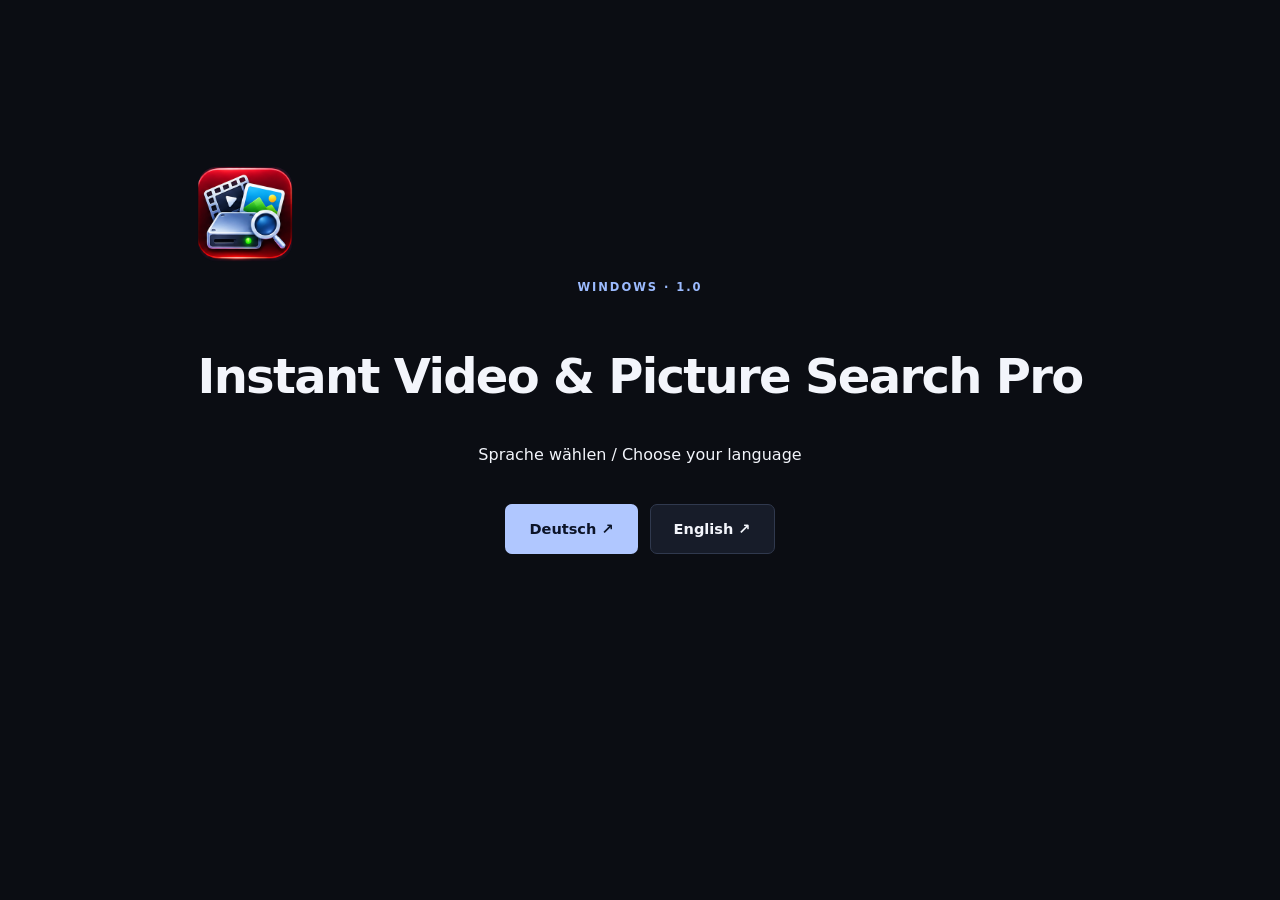
==== docs/index.html @ 2cf5ff82 "Publish bilingual project website and download consent" ====
<!doctype html><html lang="de"><head><meta charset="utf-8"><meta name="viewport" content="width=device-width,initial-scale=1"><meta name="robots" content="noindex,nofollow"><meta name="description" content="Instant Video & Picture Search Pro 1.0 · Sprache wählen / Choose your language"><title>Instant Video & Picture Search Pro · DE / EN</title><link rel="stylesheet" href="assets/css/site.css"><link rel="icon" href="favicon.ico"></head><body><main class="home-choice"><img src="assets/images/product-icon.png" width="96" height="96" alt="Instant Video &amp; Picture Search Pro"><p class="eyebrow">WINDOWS · 1.0</p><h1>Instant Video & Picture Search Pro</h1><p>Sprache wählen / Choose your language</p><div class="actions"><a class="button" href="de/index.html" lang="de">Deutsch ↗</a><a class="button secondary" href="en/index.html" lang="en">English ↗</a></div></main></body></html>
---- docs/assets/css/site.css ----
:root{color-scheme:dark;--bg:#0b0d13;--surface:#121620;--raised:#191e2c;--line:#2a3042;--text:#f3f5fb;--muted:#aab4c8;--blue:#9cbbff;--purple:#b9a6fa;--max:1180px}*{box-sizing:border-box}html{scroll-behavior:smooth;scroll-padding-top:95px}body{margin:0;background:var(--bg);color:var(--text);font:16px/1.65 "Segoe UI",system-ui,sans-serif}a{color:var(--blue);text-underline-offset:4px}a:hover{color:#d3dfff}button{font:inherit}a,button,summary{-webkit-tap-highlight-color:transparent}:focus-visible{outline:3px solid #c1afff;outline-offset:5px}img{display:block;max-width:100%;height:auto}p{margin:0 0 1.25em}h1,h2,h3{line-height:1.14;letter-spacing:-.035em}h1{font-size:clamp(2.5rem,5.2vw,4.75rem);font-weight:650;max-width:1000px;margin:22px auto}h2{font-size:clamp(1.9rem,3.2vw,2.85rem);font-weight:600;margin:0 0 22px}h3{font-size:1.2rem;margin:0 0 13px;letter-spacing:-.02em}ul,ol{padding-left:1.4em}li{margin:.5em 0}.wrap{width:min(var(--max),calc(100% - 64px));margin:auto}.skip{position:fixed;top:-80px;left:20px;padding:12px;background:var(--text);color:var(--bg);z-index:99}.skip:focus{top:12px}.site-header{border-bottom:1px solid #ffffff0e;background:#0b0d13ed;position:sticky;top:0;z-index:20;backdrop-filter:blur(16px)}.header-inner{display:flex;align-items:center;justify-content:space-between;gap:24px;min-height:84px}.brand{display:flex;align-items:center;gap:12px;text-decoration:none;color:var(--text);font-size:.96rem;font-weight:650;line-height:1.25;flex-shrink:0}.brand img{width:34px;height:34px}.brand small{font-size:.65rem;letter-spacing:.18em;color:var(--muted);font-weight:500}.nav{display:flex;align-items:center;gap:27px;flex-wrap:wrap}.nav a{text-decoration:none;color:var(--muted);font-size:.87rem}.nav a:hover{color:white}.languages{display:flex;gap:10px;border-left:1px solid var(--line);padding-left:23px;white-space:nowrap}.languages [aria-current]{color:var(--text);font-weight:700}.hero{text-align:center;padding:78px 0 0;background:radial-gradient(ellipse at 50% 30%,#25477c29,transparent 63%)}.eyebrow{color:var(--blue);text-transform:uppercase;letter-spacing:.17em;font-size:.72rem;font-weight:700}.hero .intro{font-size:1.18rem;color:var(--muted);max-width:660px;margin:0 auto 26px}.actions{display:flex;gap:12px;justify-content:center;flex-wrap:wrap;margin:28px 0}.button{display:inline-flex;justify-content:center;align-items:center;padding:12px 23px;border-radius:7px;background:#b0c7ff;color:#0c1428;text-decoration:none;font-weight:650;font-size:.91rem;border:1px solid transparent}.button:hover{background:#d0ddff;color:#0c1428}.button.secondary{background:#171c29;border-color:#30394e;color:var(--text)}.small-note{color:var(--muted);font-size:.8rem}.hero .small-note{margin-bottom:38px}.screenshot{margin:0;border:1px solid #343d54;border-radius:12px;overflow:hidden;background:#10151f;position:relative}.screenshot>a{display:block;cursor:zoom-in}.screenshot img{width:100%;aspect-ratio:16/9;object-fit:contain}.screenshot figcaption{display:flex;align-items:center;justify-content:space-between;gap:14px;border-top:1px solid var(--line);padding:13px 18px;color:var(--muted);font-size:.78rem;text-align:left}.badge{background:#242a3c;color:#d1c7f7;padding:3px 8px;border-radius:4px;font-size:.69rem;white-space:nowrap}.hero-shot{box-shadow:0 30px 90px #0008}.gallery{display:grid;grid-template-columns:repeat(3,minmax(0,1fr));gap:18px;margin-top:20px}.gallery .screenshot{border-color:var(--line)}.gallery figcaption{display:block}.gallery figcaption strong{display:block;color:var(--text);font-weight:500;margin-bottom:5px}.gallery .badge{display:inline-block}.section{padding:105px 0;border-bottom:1px solid #ffffff0a}.section-heading{max-width:740px;margin-bottom:44px}.section-heading p{color:var(--muted);font-size:1.05rem}.section-heading .eyebrow{margin-bottom:18px}.principles{display:grid;grid-template-columns:repeat(3,minmax(0,1fr));gap:40px;margin-bottom:65px}.principle{padding-top:22px;border-top:1px solid #3c4662}.principle .num{color:var(--purple);font-size:.76rem;letter-spacing:.08em;margin-bottom:20px;display:block}.principle p,.feature p{color:var(--muted);font-size:.94rem;margin:0}.feature-grid{display:grid;grid-template-columns:repeat(3,minmax(0,1fr));gap:16px}.feature{background:var(--surface);border:1px solid var(--line);border-radius:9px;padding:26px}.feature .icon{color:var(--blue);width:35px;height:35px;margin-bottom:24px}.feature .icon svg{width:28px;height:28px}.detail-strip{display:grid;grid-template-columns:1fr 1fr;gap:45px;border-left:2px solid #8e7fcb;padding:26px 30px;margin-top:28px;background:#11141d}.detail-strip p{color:var(--muted);font-size:.92rem;margin:0}.steps{display:grid;grid-template-columns:1fr 1fr;gap:50px 32px;counter-reset:step}.step{min-width:0}.step-image{position:relative;margin-bottom:24px}.step-number{position:absolute;top:16px;left:16px;border:1px solid #b8ccff;background:#192742;color:#f3f6ff;display:grid;place-items:center;width:32px;height:32px;border-radius:50%;font-size:.8rem;font-weight:700;pointer-events:none}.step h3{font-size:1.35rem}.step p{color:var(--muted);font-size:.95rem;max-width:510px}.guide-banner{display:flex;align-items:center;justify-content:space-between;gap:28px;padding:32px;border:1px solid #3d3b58;border-radius:10px;background:linear-gradient(110deg,#171d2a,#1c172a);margin-top:50px}.guide-banner p{color:var(--muted);margin:0;max-width:600px}.guide-banner h3{font-size:1.45rem}.guide-banner .button{flex-shrink:0}.faq-layout{display:grid;grid-template-columns:1fr 1.5fr;gap:90px}.faq-list details{border-bottom:1px solid var(--line);padding:20px 0}.faq-list details:first-child{padding-top:0}.faq-list summary{cursor:pointer;font-size:1.02rem;line-height:1.5;font-weight:500;padding-right:20px}.faq-list details p{color:var(--muted);font-size:.94rem;margin:18px 0 4px}.download-box{background:radial-gradient(ellipse at 90% 20%,#564b873d,transparent 65%),#141a27;border:1px solid #3b425a;padding:54px;border-radius:12px;display:grid;grid-template-columns:1.2fr 1fr;gap:65px}.download-box p{color:var(--muted)}.download-box h2{font-size:2.3rem}.release-label{display:inline-block;border:1px solid #4e5870;padding:5px 10px;border-radius:4px;color:#d5ddf0;font-size:.77rem;margin-bottom:22px}.download-state{background:#2a3347;color:#d8e0ef;border:1px solid #505d77;border-radius:7px;padding:17px 24px;display:block;text-align:center;font-weight:650;margin-bottom:16px}.download-meta{font-size:.83rem;color:var(--muted)}.download-meta strong{color:var(--text)}.site-footer{padding:42px 0;color:var(--muted);font-size:.83rem}.footer-inner{display:flex;justify-content:space-between;align-items:flex-start;gap:30px}.footer-links{display:flex;gap:24px;flex-wrap:wrap}.footer-links a{color:var(--muted)}.legal-note{font-size:.76rem;max-width:790px;margin:24px 0 0;color:#929db3}.legal-note a{color:inherit}.lightbox{padding:0;max-width:min(94vw,1500px);width:94vw;border:1px solid #56627f;background:var(--bg);color:var(--text);border-radius:10px}.lightbox::backdrop{background:#05070de8}.lightbox img{width:100%;max-height:78vh;object-fit:contain}.lightbox-bar{display:flex;align-items:center;justify-content:space-between;gap:20px;padding:14px 20px}.lightbox button{border:1px solid #56627f;border-radius:5px;background:#20283a;color:white;padding:8px 15px;cursor:pointer}.lightbox p{margin:0;font-size:.85rem;color:var(--muted)}.doc-hero{padding:65px 0 40px;border-bottom:1px solid var(--line)}.doc-hero h1{margin:16px 0;font-size:clamp(2.3rem,4vw,3.5rem)}.doc-hero p{color:var(--muted);max-width:800px}.doc-layout{display:grid;grid-template-columns:260px minmax(0,1fr);gap:65px;padding:55px 0 100px}.toc{font-size:.84rem;line-height:1.6}.toc ol{padding-left:20px}.toc a{color:var(--muted)}.manual{max-width:800px;min-width:0}.manual h2{font-size:1.8rem;margin:60px 0 24px;scroll-margin-top:110px}.manual h2:first-child{margin-top:0}.manual p,.manual li{color:#bcc5d6;overflow-wrap:anywhere}.manual strong{color:var(--text)}.callout{padding:20px 24px;border-left:2px solid var(--blue);background:var(--surface);color:#cbd5e7;margin:25px 0}.legal-body{max-width:800px;padding:60px 0 100px}.legal-body h2{font-size:1.65rem;margin-top:45px}.legal-body p{color:var(--muted)}.home-choice{min-height:80vh;display:grid;place-content:center;text-align:center;gap:16px;padding:35px}.home-choice h1{font-size:3rem}.home-choice .actions{margin:0}@media(max-width:1050px){.nav{gap:16px}.brand{font-size:.85rem}.faq-layout{gap:45px}.download-box{gap:35px;padding:35px}.doc-layout{grid-template-columns:210px minmax(0,1fr);gap:35px}}@media(max-width:800px){.wrap{width:calc(100% - 36px)}.header-inner{align-items:flex-start;padding:18px 0;flex-wrap:wrap;gap:17px}.nav{width:100%;justify-content:space-between;gap:12px}.languages{padding-left:12px}.hero{padding-top:48px}.hero .intro{font-size:1.03rem}.hero h1{font-size:2.9rem}.section{padding:70px 0}.principles{gap:22px}.feature-grid{grid-template-columns:1fr 1fr}.gallery{gap:10px}.gallery figcaption{padding:10px;font-size:.72rem}.detail-strip{gap:25px}.faq-layout{grid-template-columns:1fr;gap:15px}.download-box{grid-template-columns:1fr;gap:20px}.doc-layout{grid-template-columns:1fr}.toc{border-bottom:1px solid var(--line);padding-bottom:25px}.toc ol{columns:2;column-gap:35px}.guide-banner{padding:26px;flex-direction:column;align-items:flex-start}.footer-inner{flex-direction:column}.site-header{position:relative}html{scroll-padding-top:20px}}@media(max-width:520px){.hero h1{font-size:2.4rem}.eyebrow{font-size:.65rem}.nav{font-size:.8rem}.nav a{font-size:.78rem}.nav .nav-how{display:none}.hero .actions .button{flex:1;padding:12px}.gallery{grid-template-columns:1fr}.gallery .screenshot{display:grid;grid-template-columns:42% 1fr}.gallery figcaption{border-top:0;border-left:1px solid var(--line);display:flex;flex-direction:column;align-items:flex-start;justify-content:center}.gallery .screenshot img{height:100%;aspect-ratio:16/10}.screenshot figcaption{font-size:.7rem;gap:8px;flex-wrap:wrap}.principles,.feature-grid,.steps,.detail-strip{grid-template-columns:1fr}.principles{gap:30px;margin-bottom:45px}.feature{padding:24px}.feature .icon{margin-bottom:15px}.steps{gap:30px}.step p{font-size:.92rem}.download-box{padding:27px 22px}.download-box h2{font-size:1.9rem}.footer-links{gap:17px}.toc ol{columns:1}.doc-layout{padding-top:30px}.home-choice h1{font-size:2.2rem}}@media(prefers-reduced-motion:reduce){html{scroll-behavior:auto}*,*::before,*::after{animation:none!important;transition:none!important}}

/* WEB02: retain WEB01 styling; make actual application captures easier to read. */
:root{--max:1280px}.gallery{grid-template-columns:repeat(2,minmax(0,1fr))}.hero-shot img{background:#101114}.badge{white-space:normal}.lightbox{max-height:96vh;overflow:auto}.lightbox-bar{position:sticky;top:0;background:var(--bg);z-index:1}.lightbox img{height:auto}.screenshot a:focus-visible{outline-offset:-4px}.nav,.footer-links,.brand{min-width:0}.step-number{top:8px;left:8px}
@media(max-width:520px){.gallery{grid-template-columns:1fr}.gallery .screenshot{display:block}.gallery .screenshot img{height:auto;aspect-ratio:16/9}.gallery figcaption{border-left:0;border-top:1px solid var(--line)}.brand{overflow-wrap:anywhere}.lightbox-bar{padding:10px;gap:10px}.lightbox button{flex-shrink:0}}

/* WEB04: explain the practical value before the screenshots. */
.hero h1 span{display:block;font-size:.64em;line-height:1.25;color:var(--blue);margin-top:.35em}
.hero .intro{max-width:850px}.practice-note{max-width:760px;margin:0 auto 24px;color:var(--muted);font-size:.92rem}
.quick-benefits{display:grid;grid-template-columns:repeat(3,minmax(0,1fr));gap:22px;text-align:left;margin:34px 0}
.quick-benefits article{border-top:1px solid var(--line);padding-top:18px}.quick-benefits h3{font-size:1.05rem}.quick-benefits p{color:var(--muted);font-size:.93rem}
.offline-highlight{text-align:left;padding:30px 34px;border:1px solid #647ca0;border-left:4px solid var(--blue);border-radius:10px;background:linear-gradient(115deg,#1b2b42,#121620);margin:30px 0 42px}
.offline-highlight h2{font-size:clamp(1.5rem,3vw,2.25rem);margin:12px 0 18px}.offline-highlight p{max-width:900px}.offline-highlight .offline-limit{color:#c4cfdf;font-size:.95rem;margin-bottom:0}
.screenshot img{aspect-ratio:auto;object-fit:contain}.lightbox .lightbox-bar{position:sticky;top:0;z-index:1;background:#121620;display:flex;gap:12px}.lightbox .zoom-toggle{margin-left:auto}
.lightbox.original-size{overflow:auto}.lightbox.original-size img{max-width:none;max-height:none;width:auto;height:auto;margin:0}
@media(max-width:640px){.quick-benefits{grid-template-columns:1fr;gap:8px}.offline-highlight{padding:24px 20px}.lightbox-bar p{font-size:.8rem}.lightbox .zoom-toggle{font-size:.8rem;padding:6px}}

/* AP06.39: visible project links using existing feature cards. */
.projects-grid{grid-template-columns:repeat(2,minmax(0,1fr))}@media(max-width:640px){.projects-grid{grid-template-columns:1fr}}

.release-hash { overflow-wrap: anywhere; }

.download-actions{justify-content:flex-start;margin:0 0 1em}
.download-consent{width:min(36rem,calc(100% - 2rem));max-height:calc(100dvh - 2rem);overflow:auto;padding:clamp(1rem,4vw,2rem);border:1px solid var(--line);border-radius:12px;background:var(--surface);color:var(--text)}
.download-consent::backdrop{background:#05070dc7}
.download-consent h2{font-size:clamp(1.4rem,4vw,2rem)}
.download-check{display:flex;align-items:baseline;gap:.65rem;margin:0 0 1rem}
.download-check input{flex:none;accent-color:var(--blue)}
.download-consent-actions{display:flex;justify-content:flex-end;flex-wrap:wrap;gap:.75rem}
.download-consent-actions button{white-space:normal}
.download-actions button:not(:disabled),.download-consent button:not(:disabled){cursor:pointer}
.download-consent button:disabled{opacity:.5;cursor:not-allowed}
.download-error{color:#ffb7b7}
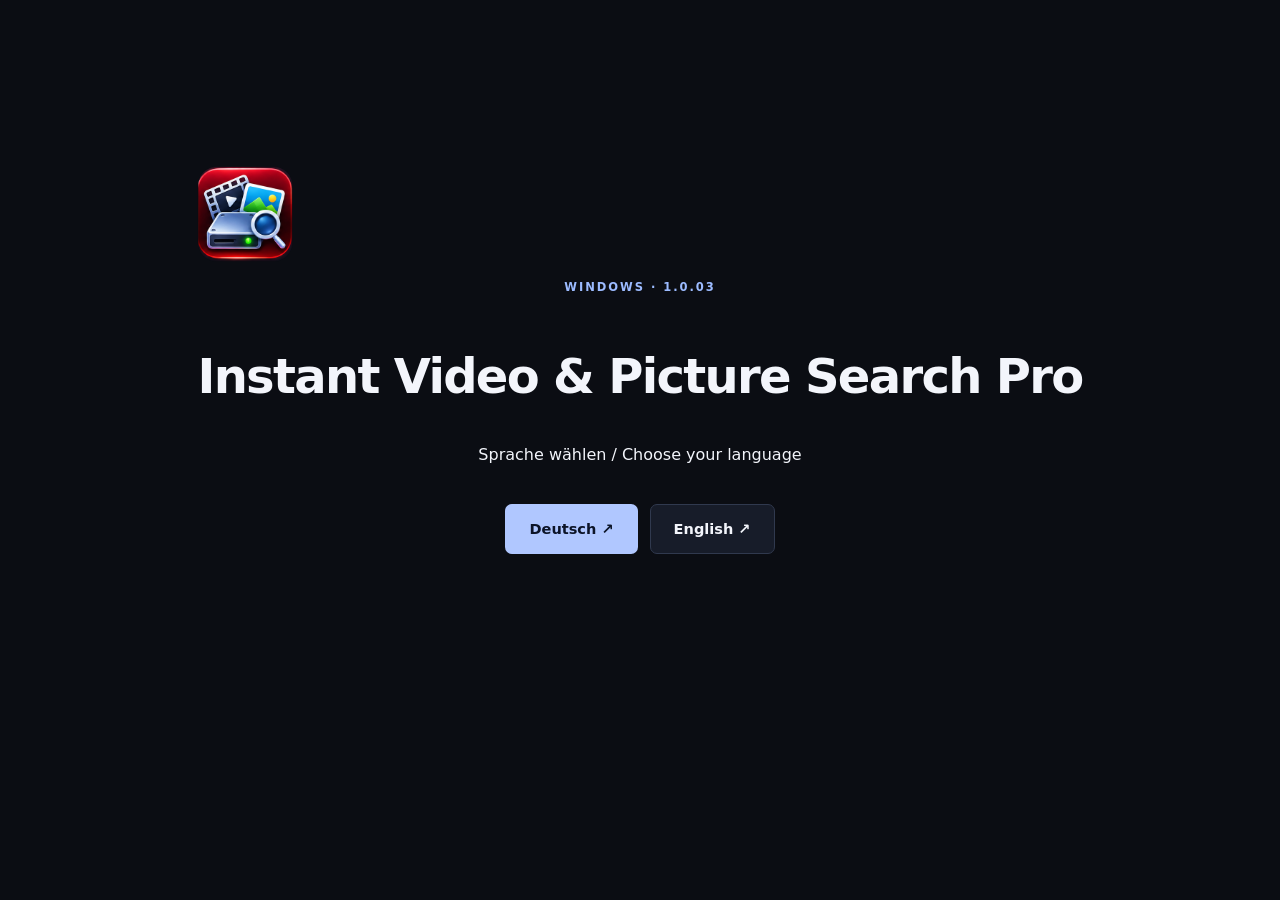
==== commit 8da123b1: "Update the bilingual website for v1.0.03" ====
--- a/docs/index.html
+++ b/docs/index.html
@@ -1 +1 @@
-<!doctype html><html lang="de"><head><meta charset="utf-8"><meta name="viewport" content="width=device-width,initial-scale=1"><meta name="robots" content="noindex,nofollow"><meta name="description" content="Instant Video & Picture Search Pro 1.0 · Sprache wählen / Choose your language"><title>Instant Video & Picture Search Pro · DE / EN</title><link rel="stylesheet" href="assets/css/site.css"><link rel="icon" href="favicon.ico"></head><body><main class="home-choice"><img src="assets/images/product-icon.png" width="96" height="96" alt="Instant Video &amp; Picture Search Pro"><p class="eyebrow">WINDOWS · 1.0</p><h1>Instant Video & Picture Search Pro</h1><p>Sprache wählen / Choose your language</p><div class="actions"><a class="button" href="de/index.html" lang="de">Deutsch ↗</a><a class="button secondary" href="en/index.html" lang="en">English ↗</a></div></main></body></html>+<!doctype html><html lang="de"><head><meta charset="utf-8"><meta name="viewport" content="width=device-width,initial-scale=1"><meta name="description" content="Instant Video & Picture Search Pro 1.0.03 · Sprache wählen / Choose your language"><title>Instant Video & Picture Search Pro · DE / EN</title><link rel="stylesheet" href="assets/css/site.css"><link rel="icon" href="favicon.ico"><link rel="canonical" href="https://stigliz81.github.io/Instant-Video-Picture-Search-Pro/"><link rel="alternate" hreflang="de" href="https://stigliz81.github.io/Instant-Video-Picture-Search-Pro/de/"><link rel="alternate" hreflang="en" href="https://stigliz81.github.io/Instant-Video-Picture-Search-Pro/en/"><link rel="alternate" hreflang="x-default" href="https://stigliz81.github.io/Instant-Video-Picture-Search-Pro/"></head><body><main class="home-choice"><img src="assets/images/product-icon.png" width="96" height="96" alt="Instant Video &amp; Picture Search Pro"><p class="eyebrow">WINDOWS · 1.0.03</p><h1>Instant Video & Picture Search Pro</h1><p>Sprache wählen / Choose your language</p><div class="actions"><a class="button" href="de/index.html" lang="de">Deutsch ↗</a><a class="button secondary" href="en/index.html" lang="en">English ↗</a></div></main></body></html>
--- a/docs/assets/css/site.css
+++ b/docs/assets/css/site.css
@@ -31,3 +31,41 @@
 .download-actions button:not(:disabled),.download-consent button:not(:disabled){cursor:pointer}
 .download-consent button:disabled{opacity:.5;cursor:not-allowed}
 .download-error{color:#ffb7b7}
+
+.hero [data-open-download]:not(:disabled){cursor:pointer}
+@media(max-width:520px){.hero .actions{display:grid;grid-template-columns:repeat(2,minmax(0,1fr))}.hero .actions .button{text-align:center}}
+.nav .nav-support{white-space:nowrap}
+
+.support-disclosure summary{cursor:pointer;padding-block:10px}
+.support-disclosure summary:focus-visible{outline:2px solid currentColor;outline-offset:3px}
+
+.support-disclosure{max-width:700px}
+.support-disclosure > summary{font-size:1.35rem;font-weight:700}
+.support-paypal{display:flex;gap:20px;align-items:flex-start;flex-wrap:wrap}
+.support-paypal a{overflow-wrap:anywhere}
+.support-qr img{display:block;width:144px;max-width:100%;height:auto;background:white;image-rendering:pixelated}
+.support-alternatives{margin-top:14px}
+.support-alternatives details{margin-left:12px}
+
+.support-disclosure .support-alternatives { margin-top: 8px; border: 0; }
+.support-disclosure .support-alternatives > summary,
+.support-disclosure .payment-card > summary { padding: 10px 12px; background: var(--panel, #22344b); border: 1px solid var(--line, #627894); border-radius: 8px; cursor: pointer; list-style: revert; }
+.support-disclosure .support-alternatives > summary:hover,
+.support-disclosure .payment-card > summary:hover { border-color: var(--accent, #8ee4ff); }
+.support-disclosure .payment-list { display: grid; gap: 6px; margin-top: 8px; }
+.support-disclosure .payment-body { padding: 8px 0; }
+.support-disclosure .payment-body img { display: block; width: 144px; max-width: 100%; height: auto; margin-block: 8px; }
+.support-disclosure .payment-body input { display: block; width: 100%; border: 1px solid var(--line, #627894); border-radius: 6px; padding: 8px; font: inherit; color: inherit; background: transparent; }
+.support-disclosure .payment-actions { display: flex; flex-wrap: wrap; gap: 8px 12px; align-items: center; margin-top: 8px; }
+.support-disclosure .copy-payment { font: inherit; color: inherit; background: var(--panel, #22344b); border: 1px solid var(--line, #627894); border-radius: 6px; padding: 8px 10px; cursor: pointer; }
+.support-disclosure .copy-payment:focus-visible { outline: 2px solid var(--accent, #8ee4ff); outline-offset: 3px; }
+.support-disclosure .copy-status:empty { display: none; }
+
+.support-disclosure .support-paypal .support-address {
+  margin: 6px 0 0;
+  font-size: .8125rem;
+  line-height: 1.5;
+  overflow-wrap: anywhere;
+}
+.support-disclosure .support-address a { color: var(--muted); user-select: text; }
+.support-disclosure .support-address a:hover { color: inherit; }
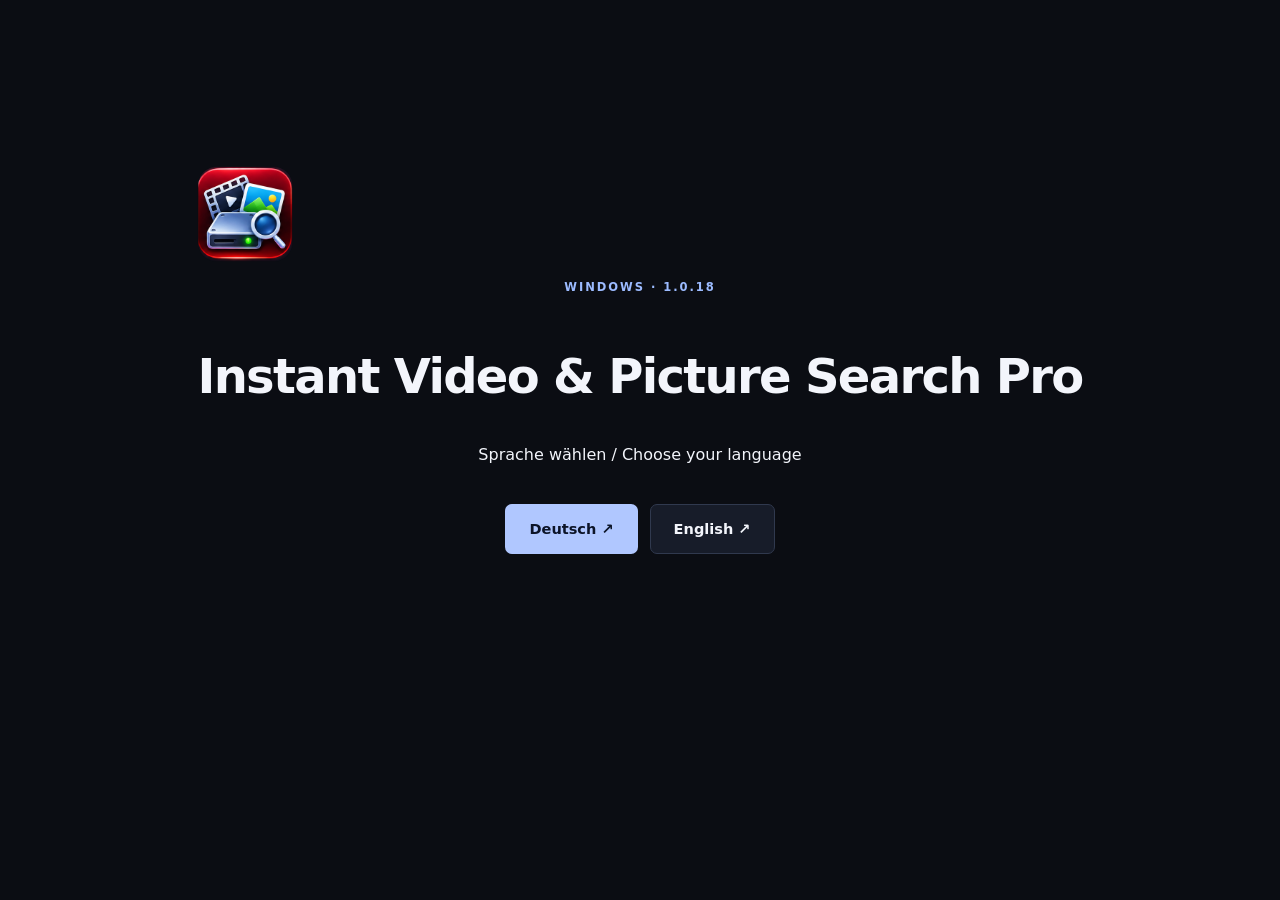
==== commit 67134a57: "Update the bilingual website and guides for v1.0.18" ====
--- a/docs/index.html
+++ b/docs/index.html
@@ -1 +1 @@
-<!doctype html><html lang="de"><head><meta charset="utf-8"><meta name="viewport" content="width=device-width,initial-scale=1"><meta name="description" content="Instant Video & Picture Search Pro 1.0.03 · Sprache wählen / Choose your language"><title>Instant Video & Picture Search Pro · DE / EN</title><link rel="stylesheet" href="assets/css/site.css"><link rel="icon" href="favicon.ico"><link rel="canonical" href="https://stigliz81.github.io/Instant-Video-Picture-Search-Pro/"><link rel="alternate" hreflang="de" href="https://stigliz81.github.io/Instant-Video-Picture-Search-Pro/de/"><link rel="alternate" hreflang="en" href="https://stigliz81.github.io/Instant-Video-Picture-Search-Pro/en/"><link rel="alternate" hreflang="x-default" href="https://stigliz81.github.io/Instant-Video-Picture-Search-Pro/"></head><body><main class="home-choice"><img src="assets/images/product-icon.png" width="96" height="96" alt="Instant Video &amp; Picture Search Pro"><p class="eyebrow">WINDOWS · 1.0.03</p><h1>Instant Video & Picture Search Pro</h1><p>Sprache wählen / Choose your language</p><div class="actions"><a class="button" href="de/index.html" lang="de">Deutsch ↗</a><a class="button secondary" href="en/index.html" lang="en">English ↗</a></div></main></body></html>+<!doctype html><html lang="de"><head><meta charset="utf-8"><meta name="viewport" content="width=device-width,initial-scale=1"><meta name="description" content="Instant Video & Picture Search Pro 1.0.18 · Sprache wählen / Choose your language"><title>Instant Video & Picture Search Pro · DE / EN</title><link rel="stylesheet" href="assets/css/site.css"><link rel="icon" href="favicon.ico"><link rel="canonical" href="https://stigliz81.github.io/Instant-Video-Picture-Search-Pro/"><link rel="alternate" hreflang="de" href="https://stigliz81.github.io/Instant-Video-Picture-Search-Pro/de/"><link rel="alternate" hreflang="en" href="https://stigliz81.github.io/Instant-Video-Picture-Search-Pro/en/"><link rel="alternate" hreflang="x-default" href="https://stigliz81.github.io/Instant-Video-Picture-Search-Pro/"></head><body><main class="home-choice"><img src="assets/images/product-icon.png" width="96" height="96" alt="Instant Video &amp; Picture Search Pro"><p class="eyebrow">WINDOWS · 1.0.18</p><h1>Instant Video & Picture Search Pro</h1><p>Sprache wählen / Choose your language</p><div class="actions"><a class="button" href="de/index.html" lang="de">Deutsch ↗</a><a class="button secondary" href="en/index.html" lang="en">English ↗</a></div></main></body></html>
